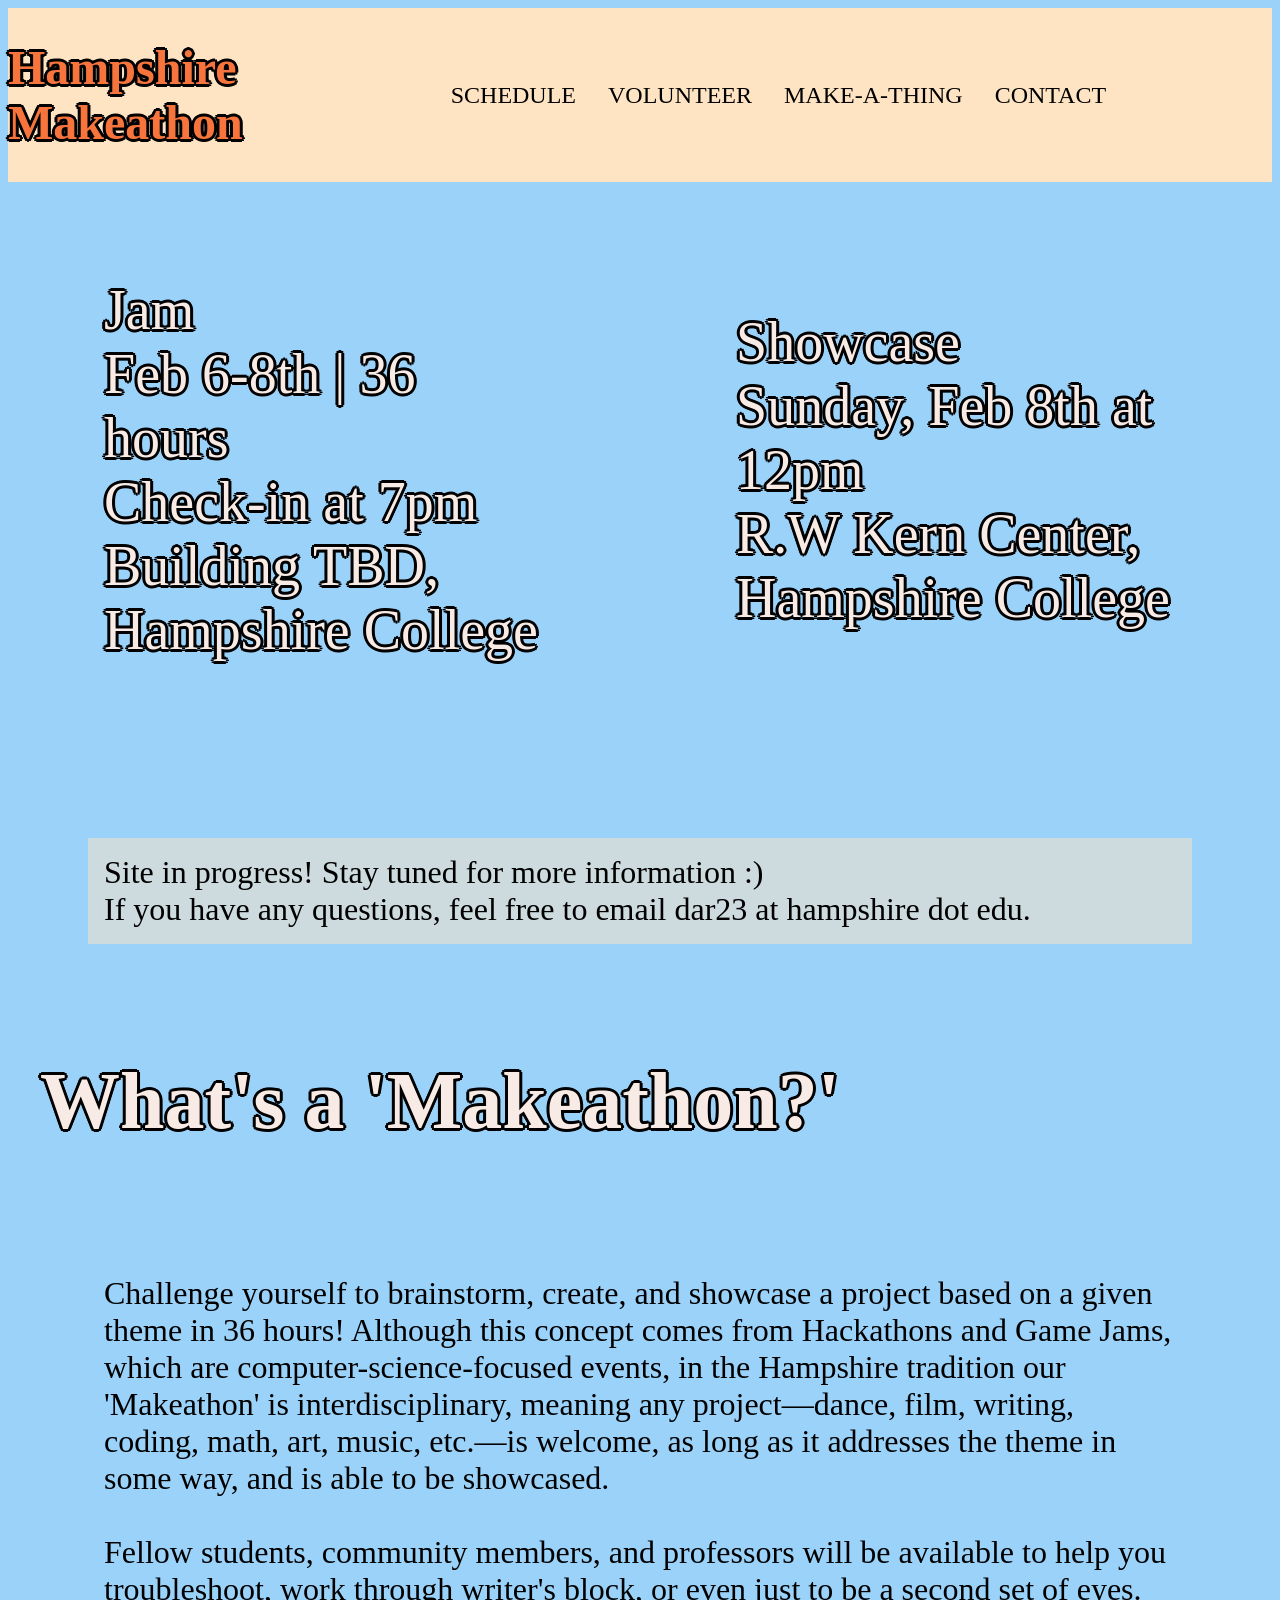
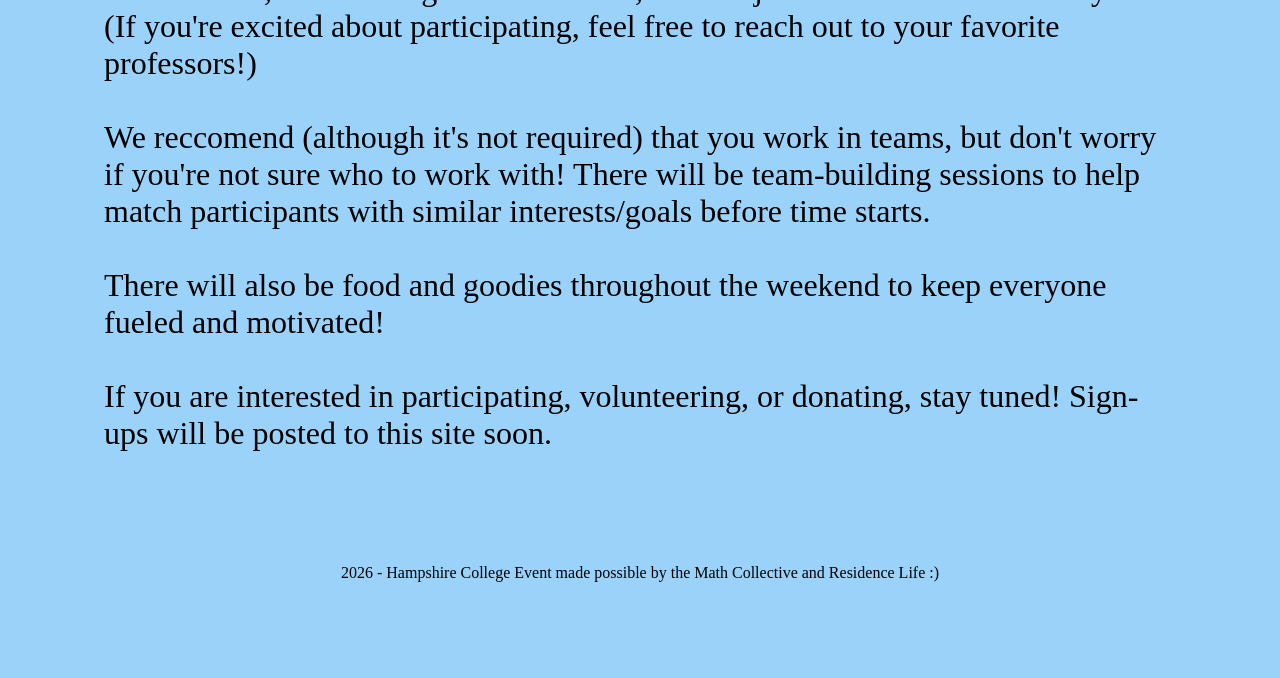
==== index.html @ 8c2adeb7 "added schedule, footer, changed header" ====
<!DOCTYPE html>

<html>
    <head>
        <meta charset="utf-8" />
        <meta name="viewport" content="width=device-width" />
        <title> Hampshire Makeathon! </title>

        <!-- icon -->

        <link rel="stylesheet" href="style.css">

        <style>
            @font-face {
                font-family: "BBH Bogle";
                src: url("fonts/BBH_Bogle/BBHBogle-Regular.ttf");
            }

            @font-face {
                font-family: "BBH Hegarty";
                src: url("fonts/BBH_Hegarty/BBHHegarty-Regular.ttf");
            }

            @font-face {
                font-family: "Inter";
                src: url("fonts/Inter/Inter-VariableFont_opsz\,wght.ttf");
            }

            body {
                background-color: rgb(155, 210, 250);
                background-image: url(solarcanopy.png);
                background-size: 100%;
                background-repeat: no-repeat; 
            }

            header {
                display: flex;
                align-items: center;
                font-family: "BBH Bogle";
                position: sticky;
                top: 0;
                background-color: bisque;
                z-index: 1000;
            }

            nav ul {
                display: flex;
                gap: 1.5 rem;
                list-style: none;
                margin: 3rem;
                padding: 0;
                font-size: 1.5rem;
            }

            nav ul li {
                margin-right: 2rem;
            }

            #title {
                margin-right: 10rem;
                display: flex;
                /* margin: 2rem; */
                font-family: "BBH Hegarty";
                /* font-family: "Verdana"; */
                font-size: 3rem;
                color: rgb(247, 117, 61);
                text-shadow: /*for border*/
                -2px -2px 0 #000,
                2px -2px 0 #000,
                -2px 2px 0 #000,
                2px 2px 0 #000,
                -3px 0px 0 #000,
                3px 0px 0 #000,
                0px -3px 0 #000,
                0px 3px 0 #000;
            }

            #with-shadow {
                background-color: rgb(255, 228, 196, 0.5); 
            }

            p {
                justify-content: center;
                padding: 1rem;
                margin: 5rem;
                font-family: "Inter";
                font-size: 2rem;
            }

            a {
                text-decoration: none;
                color: black;
            }


            .section-title {
                font-size: 5rem;
                font-family: "BBH Bogle";
                padding: 2rem;
                margin-top: 2rem;
                background-color: rgb(0, 0, 0, 0);
                color: rgb(248, 235, 229);
                text-shadow: /*for border*/
                -2px -2px 0 #000,
                2px -2px 0 #000,
                -2px 2px 0 #000,
                2px 2px 0 #000,
                -3px 0px 0 #000,
                3px 0px 0 #000,
                0px -3px 0 #000,
                0px 3px 0 #000;
            }

            #dates {
                display: flex;
                align-items: center;
            }

            #dates p {
                flex: 1 1 0;
                font-size: 3.5rem;
                font-family: "BBH Bogle";
                background-color: rgb(0, 0, 0, 0);
                color: rgb(248, 235, 229);
                text-shadow: /*for border*/
                -2px -2px 0 #000,
                2px -2px 0 #000,
                -2px 2px 0 #000,
                2px 2px 0 #000,
                -3px 0px 0 #000,
                3px 0px 0 #000,
                0px -3px 0 #000,
                0px 3px 0 #000;
            }

            footer p {
                text-align: center;
                font-size: 1rem;
            }
        </style>

       
    </head>
    <body>
        <header>
            <a href="index.html">
                <h1 id="title"> Hampshire <br> Makeathon </h1>
            </a>
            <nav>
                <ul>
                    <li> <a href="schedule.html"> SCHEDULE </a> </li>
                    <li> <a href="volunteer.html">VOLUNTEER</a></li>
                    <li> <a href="participate.html">MAKE-A-THING</a></li>
                    <li> <a href="contact.html">CONTACT</a> </li>
                </ul>
            </nav>
        </header>

        <div id="dates">
            <p>
                Jam <br>
                Feb 6-8th | 36 hours <br>
                Check-in at 7pm <br>
                Building TBD, Hampshire College
            </p>

            <p>
                Showcase <br>
                Sunday, Feb 8th at 12pm <br>
                R.W Kern Center, Hampshire College
            </p>
        </div>

        <p id="with-shadow">
           Site in progress! Stay tuned for more information :) <br>
            If you have any questions, feel free to email dar23 at hampshire dot edu.
        </p>

        <h1 class="section-title">
            What's a 'Makeathon?'
        </h1>

        <p>
            Challenge yourself to brainstorm, create, and showcase a project based on a given theme in 36 hours! Although this concept
            comes from Hackathons and Game Jams, which are computer-science-focused events, in the Hampshire tradition our 'Makeathon' is interdisciplinary, meaning 
            any project—dance, film, writing, coding, math, art, music, etc.—is welcome, as long as it addresses the theme in some way, 
            and is able to be showcased.  <br> <br>
            
            Fellow students, community members, and professors will be available to help you troubleshoot, work through 
            writer's block, or even just to be a second set of eyes. (If you're excited about participating, feel free to reach
            out to your favorite professors!) <br> <br>

            We reccomend (although it's not required) that you work in teams, but don't worry if you're not sure who to work with! There
            will be team-building sessions to help match participants with similar interests/goals before time starts. <br> <br>

            There will also be food and goodies throughout the weekend to keep everyone fueled and motivated! <br> <br>

            If you are interested in participating, volunteering, or donating, stay tuned! Sign-ups will be posted to this site soon.
        </p>

        <footer>
            <p> 2026 - <a href="https://www.hampshire.edu/"> Hampshire College</a> Event made possible by the Math Collective and Residence Life :)</p>
        </footer>

    </body>
</html>
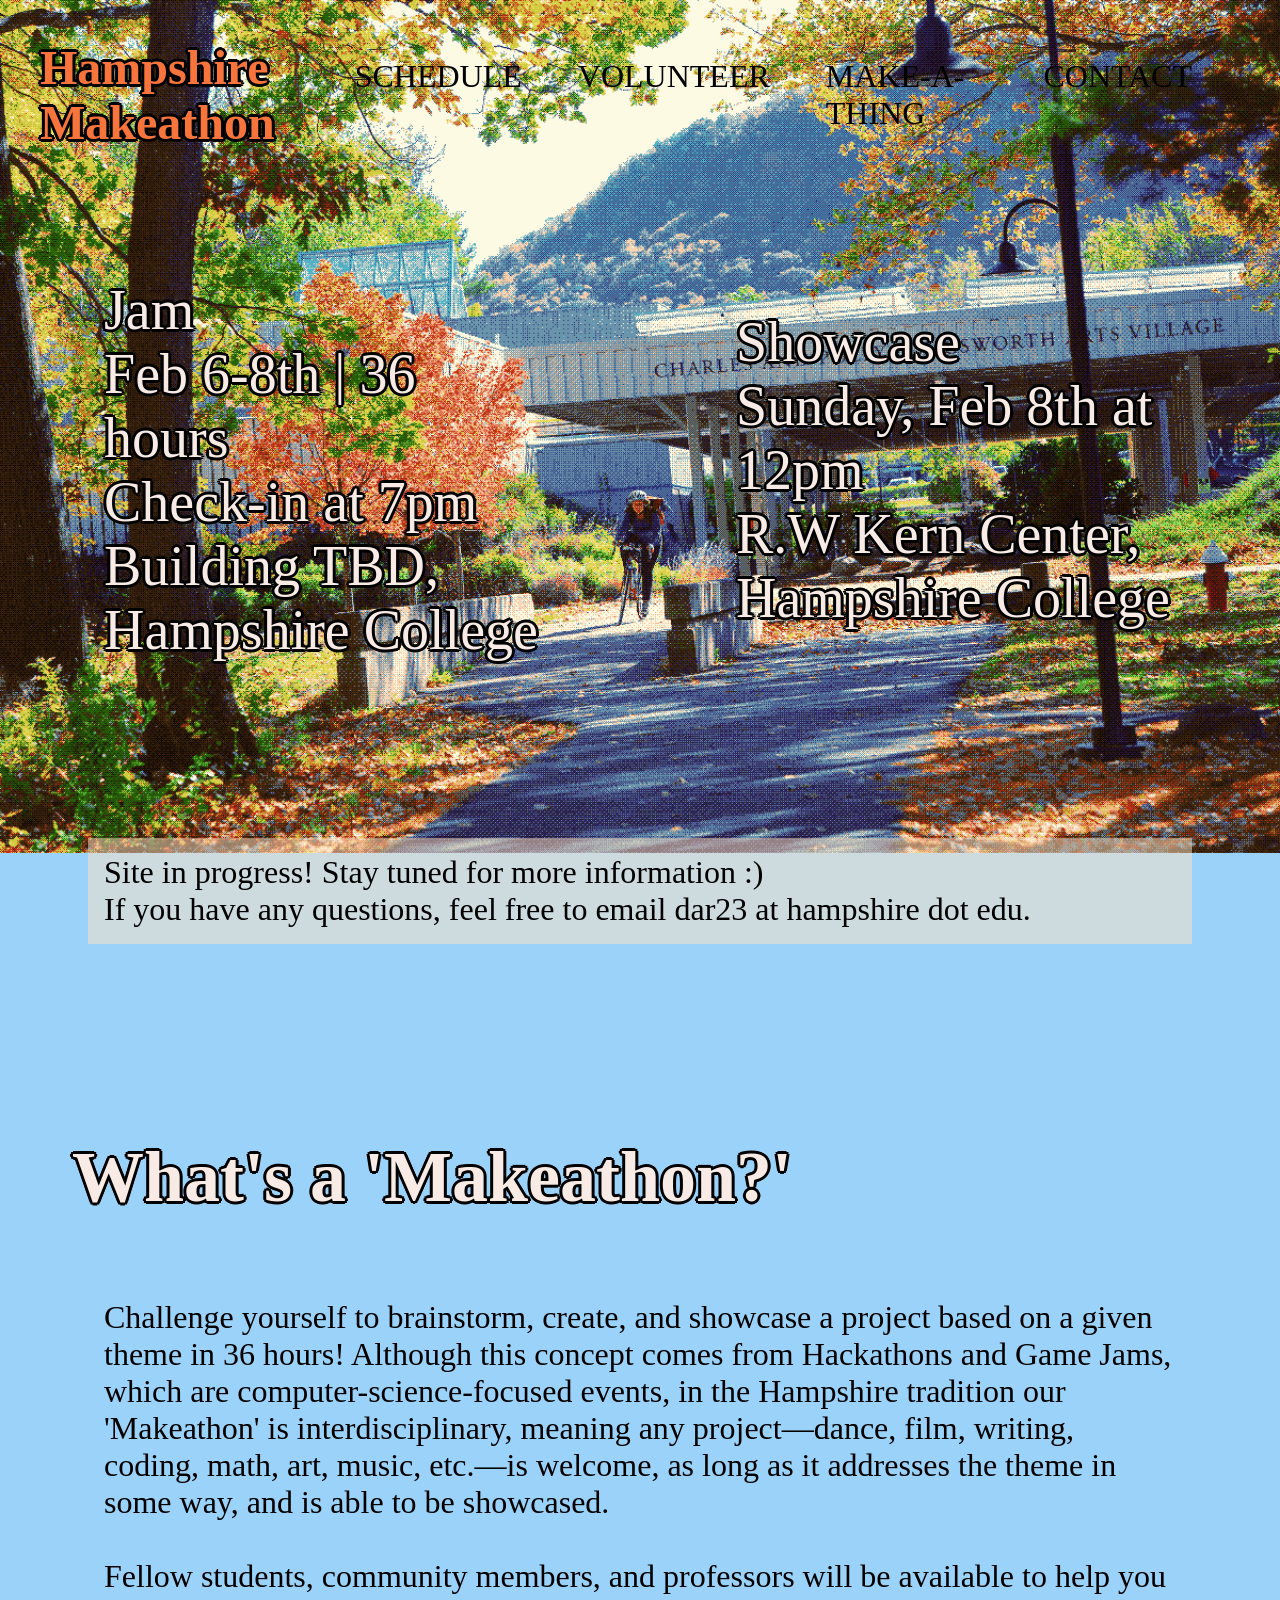
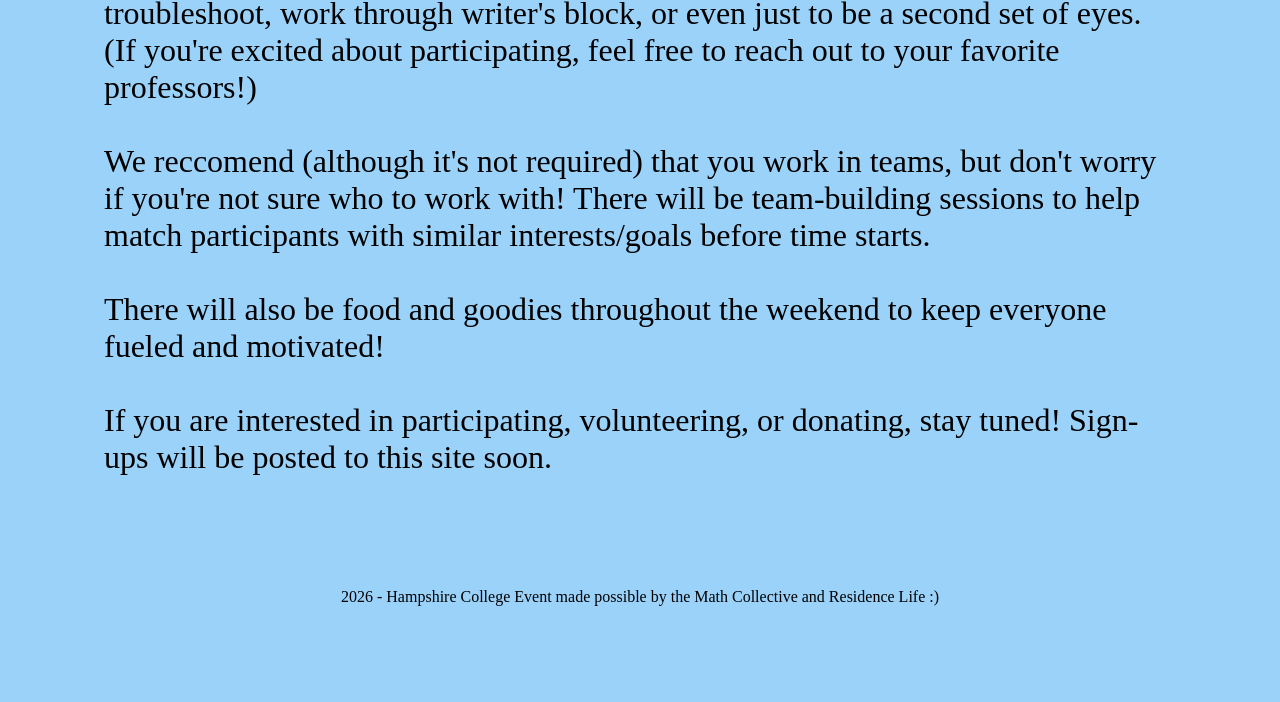
==== commit 8a89cba7: "refactor for mobile rendering" ====
--- a/index.html
+++ b/index.html
@@ -6,9 +6,7 @@
         <meta name="viewport" content="width=device-width" />
         <title> Hampshire Makeathon! </title>
 
-        <!-- icon -->
-
-        <link rel="stylesheet" href="style.css">
+        <link rel="icon" href="assets/hamp_logo.png" type="image/x-icon"/>
 
         <style>
             @font-face {
@@ -27,93 +25,19 @@
             }
 
             body {
-                background-color: rgb(155, 210, 250);
-                background-image: url(solarcanopy.png);
+                background-image: url(assets/solarcanopy.png);
                 background-size: 100%;
                 background-repeat: no-repeat; 
             }
 
-            header {
-                display: flex;
-                align-items: center;
-                font-family: "BBH Bogle";
-                position: sticky;
-                top: 0;
-                background-color: bisque;
-                z-index: 1000;
-            }
-
-            nav ul {
-                display: flex;
-                gap: 1.5 rem;
-                list-style: none;
-                margin: 3rem;
-                padding: 0;
-                font-size: 1.5rem;
-            }
-
-            nav ul li {
-                margin-right: 2rem;
-            }
-
-            #title {
-                margin-right: 10rem;
-                display: flex;
-                /* margin: 2rem; */
-                font-family: "BBH Hegarty";
-                /* font-family: "Verdana"; */
-                font-size: 3rem;
-                color: rgb(247, 117, 61);
-                text-shadow: /*for border*/
-                -2px -2px 0 #000,
-                2px -2px 0 #000,
-                -2px 2px 0 #000,
-                2px 2px 0 #000,
-                -3px 0px 0 #000,
-                3px 0px 0 #000,
-                0px -3px 0 #000,
-                0px 3px 0 #000;
-            }
-
-            #with-shadow {
-                background-color: rgb(255, 228, 196, 0.5); 
-            }
-
-            p {
-                justify-content: center;
-                padding: 1rem;
-                margin: 5rem;
-                font-family: "Inter";
-                font-size: 2rem;
-            }
-
-            a {
-                text-decoration: none;
-                color: black;
-            }
-
-
-            .section-title {
-                font-size: 5rem;
-                font-family: "BBH Bogle";
-                padding: 2rem;
-                margin-top: 2rem;
-                background-color: rgb(0, 0, 0, 0);
-                color: rgb(248, 235, 229);
-                text-shadow: /*for border*/
-                -2px -2px 0 #000,
-                2px -2px 0 #000,
-                -2px 2px 0 #000,
-                2px 2px 0 #000,
-                -3px 0px 0 #000,
-                3px 0px 0 #000,
-                0px -3px 0 #000,
-                0px 3px 0 #000;
+            #intro {
+                margin-top: 10rem;
             }
 
             #dates {
-                display: flex;
+                display: flex; /* puts p elements in a row*/
                 align-items: center;
+                flex-wrap: wrap;
             }
 
             #dates p {
@@ -133,20 +57,57 @@
                 0px 3px 0 #000;
             }
 
+            #comments {
+                margin-top: 0rem;
+            }
+
             footer p {
                 text-align: center;
                 font-size: 1rem;
             }
+
+            @media (max-width: 768px) { /* mobile rendering */
+                #intro {
+                    margin-top: 6rem;
+                }
+                #dates {
+                    flex-direction: column;
+                    align-items: stretch;
+                    width: 100%;
+                }
+
+                #dates p {
+                    margin-left: 2rem;
+                    font-size: 2.1rem;
+                    text-shadow: /*for border*/
+                    -0.5px -0.5px 0 #000,
+                    0.5px -0.5px 0 #000,
+                    -0.5px 0.5px 0 #000,
+                    0.5px 0.5px 0 #000,
+                    -0.8px 0px 0 #000,
+                    0.8px 0px 0 #000,
+                    0px -0.8px 0 #000,
+                    0px 0.8px 0 #000;
+                }
+            }
+
         </style>
 
+        <link rel="stylesheet" href="style.css" defer>
+        <script src="mobile-scripts.js" defer></script>
        
     </head>
     <body>
         <header>
-            <a href="index.html">
+            <button id="menu-button">
+                ≡
+            </button>
+
+            <a id="title-link" href="index.html">
                 <h1 id="title"> Hampshire <br> Makeathon </h1>
             </a>
-            <nav>
+
+            <nav id="mobile-menu">
                 <ul>
                     <li> <a href="schedule.html"> SCHEDULE </a> </li>
                     <li> <a href="volunteer.html">VOLUNTEER</a></li>
@@ -157,14 +118,14 @@
         </header>
 
         <div id="dates">
-            <p>
+            <p id="left-text">
                 Jam <br>
                 Feb 6-8th | 36 hours <br>
                 Check-in at 7pm <br>
                 Building TBD, Hampshire College
             </p>
 
-            <p>
+            <p id="right-text">
                 Showcase <br>
                 Sunday, Feb 8th at 12pm <br>
                 R.W Kern Center, Hampshire College
@@ -176,11 +137,11 @@
             If you have any questions, feel free to email dar23 at hampshire dot edu.
         </p>
 
-        <h1 class="section-title">
+        <h1 id="intro" class="section-title">
             What's a 'Makeathon?'
         </h1>
 
-        <p>
+        <p id="comments">
             Challenge yourself to brainstorm, create, and showcase a project based on a given theme in 36 hours! Although this concept
             comes from Hackathons and Game Jams, which are computer-science-focused events, in the Hampshire tradition our 'Makeathon' is interdisciplinary, meaning 
             any project—dance, film, writing, coding, math, art, music, etc.—is welcome, as long as it addresses the theme in some way, 
--- a/style.css
+++ b/style.css
@@ -0,0 +1,191 @@
+@font-face {
+    font-family: "BBH Bogle";
+    src: url("fonts/BBH_Bogle/BBHBogle-Regular.ttf");
+}
+
+@font-face {
+    font-family: "BBH Hegarty";
+    src: url("fonts/BBH_Hegarty/BBHHegarty-Regular.ttf");
+}
+
+@font-face {
+    font-family: "Inter";
+    src: url("fonts/Inter/Inter-VariableFont_opsz\,wght.ttf");
+}
+
+body {
+    background-color: rgb(155, 210, 250);
+}
+
+header {
+    display: flex;
+    align-items: center;
+    font-family: "BBH Bogle";
+}
+
+nav ul {
+    display: flex;
+    gap: 1.5rem;
+    list-style: none;
+    margin: 3rem;
+    padding: 0;
+    font-size: 2rem;
+}
+
+nav ul li {
+    margin-right: 2rem;
+}
+
+#menu-button {
+    display: none;
+}
+
+#title {
+    display: flex;
+    margin: 2rem;
+    font-family: "BBH Hegarty";
+    font-size: 3rem;
+    color: rgb(247, 117, 61);
+    text-shadow: /*for border*/
+    -2px -2px 0 #000,
+    2px -2px 0 #000,
+    -2px 2px 0 #000,
+    2px 2px 0 #000,
+    -3px 0px 0 #000,
+    3px 0px 0 #000,
+    0px -3px 0 #000,
+    0px 3px 0 #000;
+}
+
+#with-shadow {
+    background-color: rgb(255, 228, 196, 0.5); 
+}
+
+p {
+    justify-content: center;
+    padding: 1rem;
+    margin: 5rem;
+    font-family: "Inter";
+    font-size: 2rem;
+}
+
+a {
+    text-decoration: none;
+    color: black;
+}
+
+
+.section-title {
+    font-size: 4.5rem;
+    font-family: "BBH Hegarty";
+    padding: 2rem;
+    margin: 2rem;
+    margin-top: 3rem;
+    background-color: rgb(0, 0, 0, 0);
+    color: rgb(248, 235, 229);
+    text-shadow: /*for border */
+    -2px -2px 0 #000,
+    2px -2px 0 #000,
+    -2px 2px 0 #000,
+    2px 2px 0 #000,
+    -3px 0px 0 #000,
+    3px 0px 0 #000,
+    0px -3px 0 #000,
+    0px 3px 0 #000;
+}
+
+footer p {
+    font-family: "Inter";
+    text-align: center;
+    font-size: 1rem;
+}
+
+@media (max-width: 768px) { /* mobile rendering */
+    body {
+        background-size: 275%;
+    }
+
+    p {
+        padding: 0.5rem;
+        margin: 0.7rem;
+        font-size: 0.9rem;
+    }
+
+    #title {
+        margin: 0rem;
+        margin-left: 1.5rem;
+        padding: 0.5rem;
+        font-size: 1.7rem;
+        z-index: inherit;
+        -webkit-text-stroke: #000 0.005rem;
+    }
+
+    #title-link {
+        z-index: 1001;
+    }
+
+    #menu-button {
+        display: block;
+        margin-left: 1.3rem;
+        border-style: double;
+        height: 2.2rem;
+        width: 2.2rem;
+        z-index: 1002;
+
+    }
+
+    #mobile-menu {
+        position: fixed; /* this part overlays this component (doesnt affect spacing of anything else below it) */
+        inset: 0;
+        background-color: bisque;
+        display: flex;
+        flex-direction: column;
+
+        /*hidden by default*/
+        opacity: 0;
+        transition: opacity 0.3s ease;
+    }
+
+    #mobile-menu ul {
+        flex-direction: column;
+        list-style: none;
+        padding-top: 7rem;
+        padding-left: 3rem;
+        margin: 0;
+    }
+
+    #mobile-menu li {
+        margin: 1rem 0;
+    }
+
+    #mobile-menu a {
+        font-size: 2rem;
+        font-family: "BBH Bogle";
+        color: black;
+        text-decoration: none;
+    }
+
+    #mobile-menu.open {
+        opacity: 1;
+    }
+
+    .section-title {
+        text-align: center;
+        margin: 0rem;
+        font-size: 2.5rem;
+        -webkit-text-stroke: #000 0.0005rem;
+        /* text-shadow: /*for border 
+        -0.5px -0.5px 0 #000,
+        0.5px -0.5px 0 #000,
+        -0.5px 0.5px 0 #000,
+        0.5px 0.5px 0 #000,
+        -0.8px 0px 0 #000,
+        0.8px 0px 0 #000,
+        0px -0.8px 0 #000,
+        0px 0.8px 0 #000;  */
+    }
+
+    footer p {
+        font-size: 0.7rem;
+    }
+}
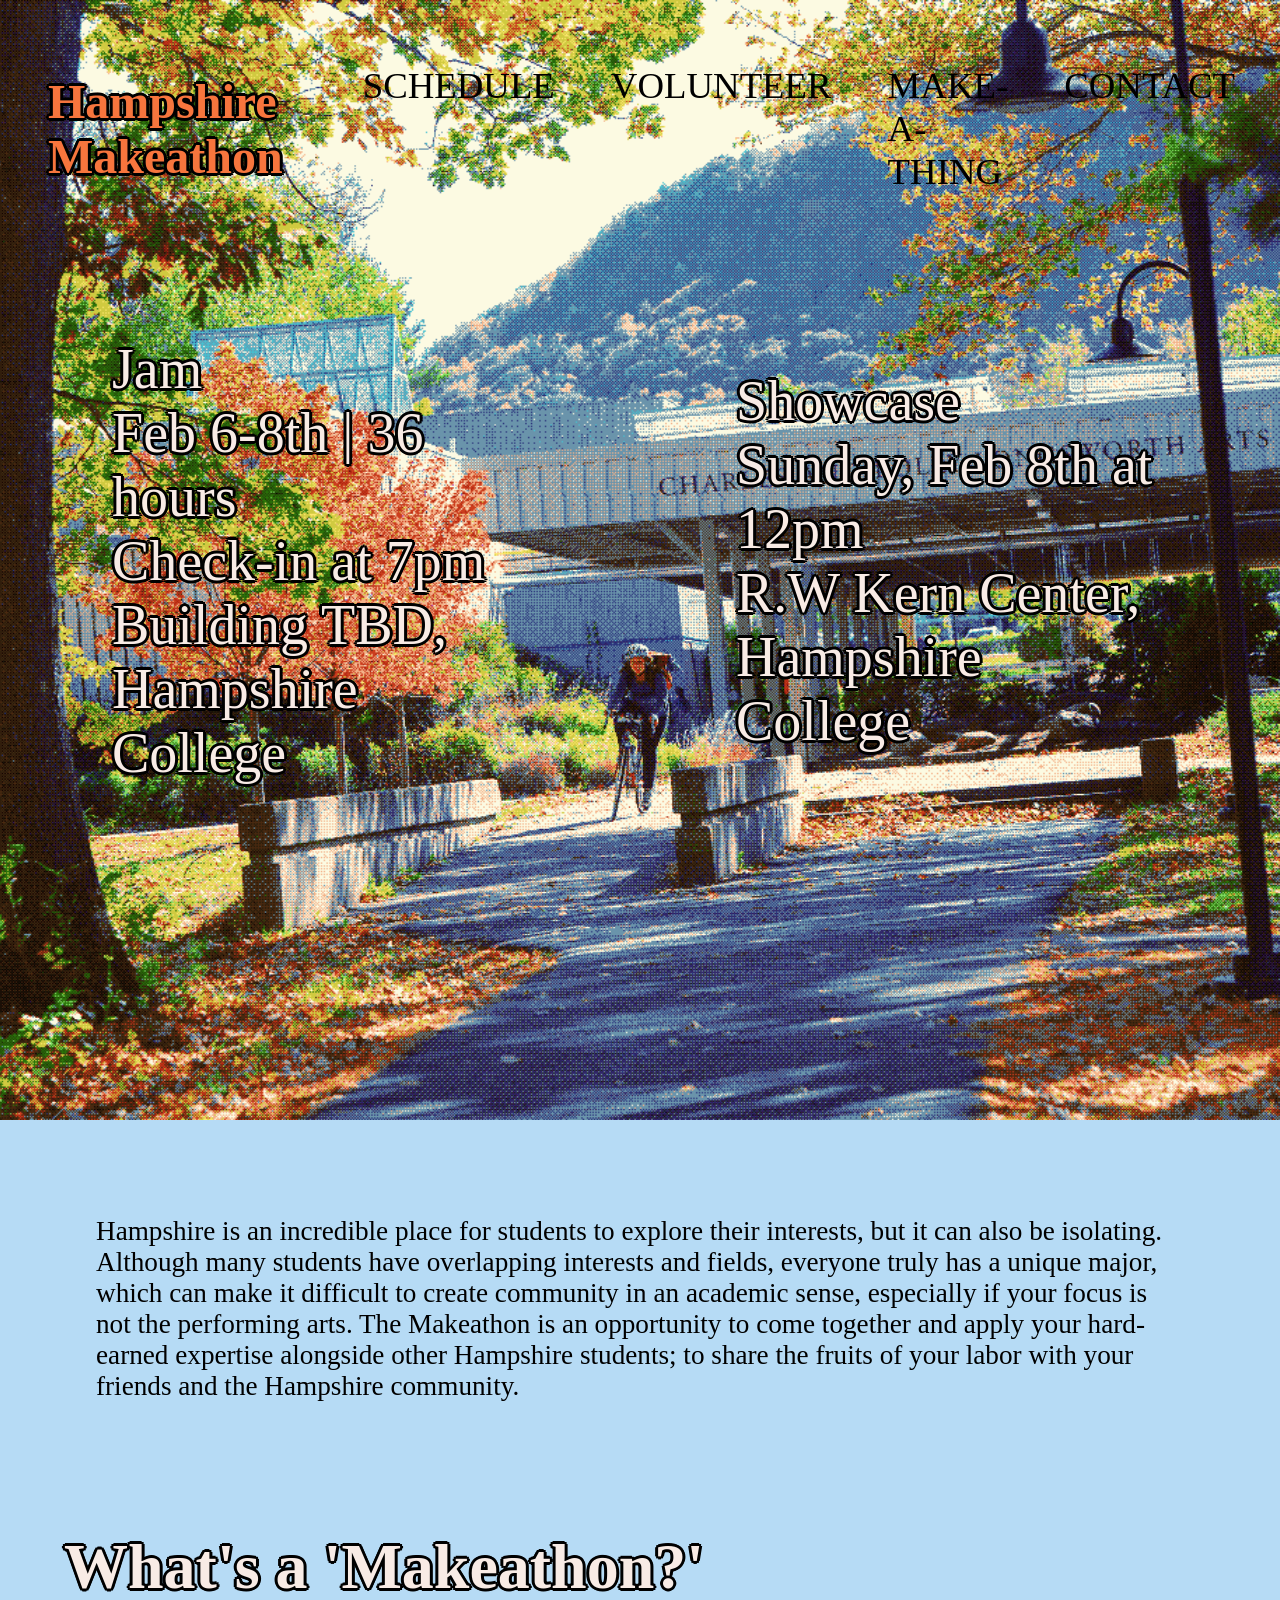
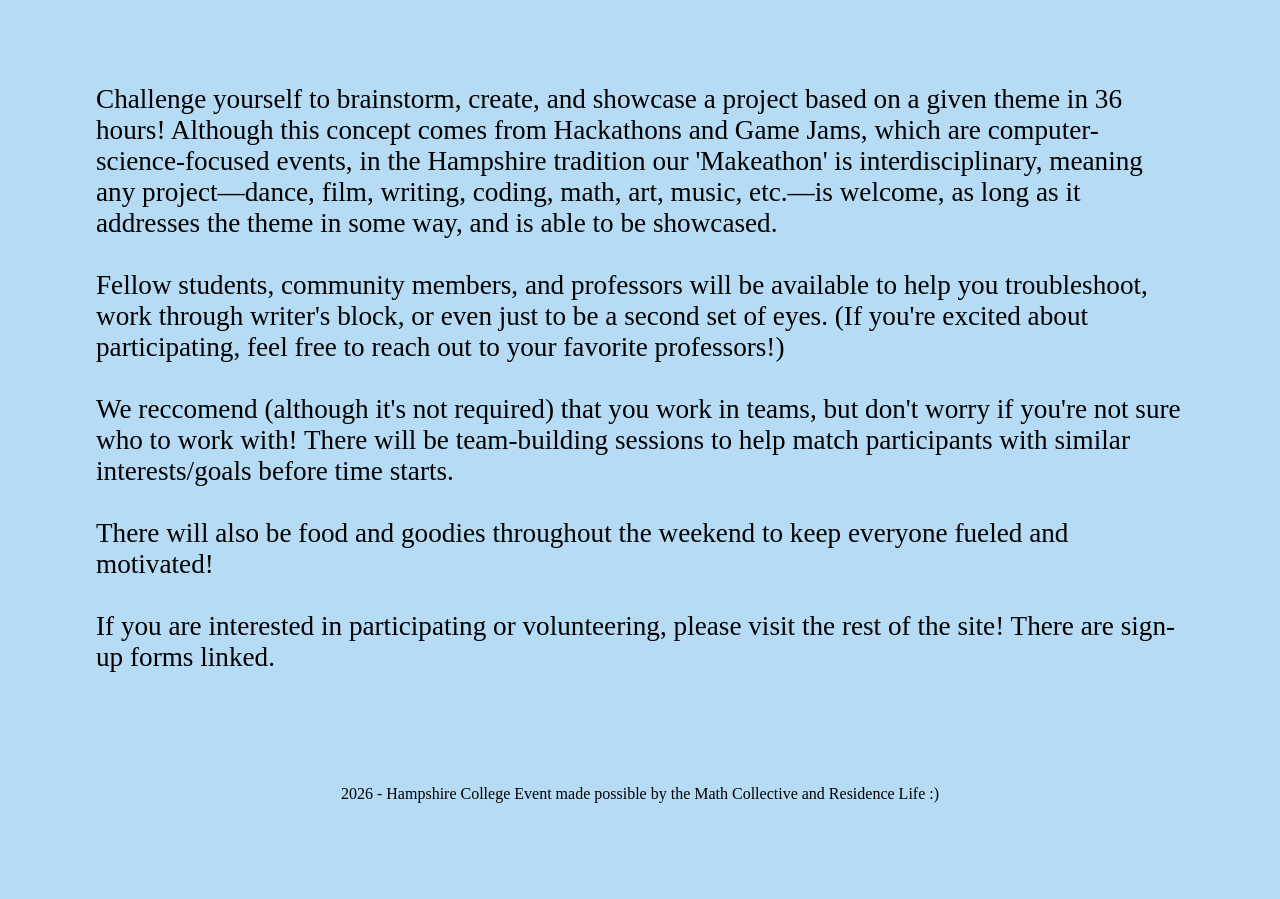
==== commit 1780d6be: "added content to pages and made responsive for mobile" ====
--- a/index.html
+++ b/index.html
@@ -25,13 +25,17 @@
             }
 
             body {
-                background-image: url(assets/solarcanopy.png);
-                background-size: 100%;
-                background-repeat: no-repeat; 
+                margin: 0;
+                padding: 0;
+
             }
 
-            #intro {
-                margin-top: 10rem;
+            #with-background {
+                background-image: url(assets/solarcanopy.png);
+                background-size: cover;
+                background-position: center;
+                background-repeat: no-repeat; 
+                padding: 1rem;
             }
 
             #dates {
@@ -59,17 +63,16 @@
 
             #comments {
                 margin-top: 0rem;
+                padding: 1rem;
             }
 
             footer p {
                 text-align: center;
                 font-size: 1rem;
+                padding: 1rem;
             }
 
             @media (max-width: 768px) { /* mobile rendering */
-                #intro {
-                    margin-top: 6rem;
-                }
                 #dates {
                     flex-direction: column;
                     align-items: stretch;
@@ -98,44 +101,54 @@
        
     </head>
     <body>
-        <header>
-            <button id="menu-button">
-                ≡
-            </button>
+        <div id="with-background">
+            <header>
+                <button id="menu-button">
+                    ≡
+                </button>
 
-            <a id="title-link" href="index.html">
-                <h1 id="title"> Hampshire <br> Makeathon </h1>
-            </a>
+                <a id="title-link" href="index.html">
+                    <h1 id="title"> Hampshire <br> Makeathon </h1>
+                </a>
 
-            <nav id="mobile-menu">
-                <ul>
-                    <li> <a href="schedule.html"> SCHEDULE </a> </li>
-                    <li> <a href="volunteer.html">VOLUNTEER</a></li>
-                    <li> <a href="participate.html">MAKE-A-THING</a></li>
-                    <li> <a href="contact.html">CONTACT</a> </li>
-                </ul>
-            </nav>
-        </header>
+                <nav id="mobile-menu">
+                    <ul>
+                        <li> <a href="schedule.html"> SCHEDULE </a> </li>
+                        <li> <a href="volunteer.html">VOLUNTEER</a></li>
+                        <li> <a href="participate.html">MAKE-A-THING</a></li>
+                        <li> <a href="contact.html">CONTACT</a> </li>
+                    </ul>
+                </nav>
+            </header>
 
-        <div id="dates">
-            <p id="left-text">
-                Jam <br>
-                Feb 6-8th | 36 hours <br>
-                Check-in at 7pm <br>
-                Building TBD, Hampshire College
-            </p>
+            <div id="dates">
+                <p id="left-text">
+                    Jam <br>
+                    Feb 6-8th | 36 hours <br>
+                    Check-in at 7pm <br>
+                    Building TBD, Hampshire College
+                </p>
 
-            <p id="right-text">
-                Showcase <br>
-                Sunday, Feb 8th at 12pm <br>
-                R.W Kern Center, Hampshire College
+                <p id="right-text">
+                    Showcase <br>
+                    Sunday, Feb 8th at 12pm <br>
+                    R.W Kern Center, Hampshire College
+                </p>
+            </div>
+
+            <p>
+                <br>
             </p>
         </div>
 
-        <p id="with-shadow">
-           Site in progress! Stay tuned for more information :) <br>
-            If you have any questions, feel free to email dar23 at hampshire dot edu.
+        <p>
+        Hampshire is an incredible place for students to explore their interests, but it can also be isolating. Although many students have 
+        overlapping interests and fields, everyone truly has a unique major, which can make it difficult to create community in an academic sense, especially if your focus is not the performing arts. 
+        The Makeathon is an opportunity to come together and apply your hard-earned expertise alongside other Hampshire students; to share the fruits of your labor 
+        with your friends and the Hampshire community. 
         </p>
+
+       
 
         <h1 id="intro" class="section-title">
             What's a 'Makeathon?'
@@ -156,7 +169,7 @@
 
             There will also be food and goodies throughout the weekend to keep everyone fueled and motivated! <br> <br>
 
-            If you are interested in participating, volunteering, or donating, stay tuned! Sign-ups will be posted to this site soon.
+            If you are interested in participating or volunteering, please visit the rest of the site! There are sign-up forms linked. 
         </p>
 
         <footer>
--- a/style.css
+++ b/style.css
@@ -14,7 +14,7 @@
 }
 
 body {
-    background-color: rgb(155, 210, 250);
+    background-color: rgb(182, 219, 245);
 }
 
 header {
@@ -29,7 +29,7 @@
     list-style: none;
     margin: 3rem;
     padding: 0;
-    font-size: 2rem;
+    font-size: 2.3rem;
 }
 
 nav ul li {
@@ -57,7 +57,7 @@
     0px 3px 0 #000;
 }
 
-#with-shadow {
+.with-shadow {
     background-color: rgb(255, 228, 196, 0.5); 
 }
 
@@ -66,7 +66,7 @@
     padding: 1rem;
     margin: 5rem;
     font-family: "Inter";
-    font-size: 2rem;
+    font-size: 1.7rem;
 }
 
 a {
@@ -76,7 +76,7 @@
 
 
 .section-title {
-    font-size: 4.5rem;
+    font-size: 4rem;
     font-family: "BBH Hegarty";
     padding: 2rem;
     margin: 2rem;
@@ -125,11 +125,12 @@
     }
 
     #menu-button {
+        font-size: 1.5rem;
         display: block;
-        margin-left: 1.3rem;
+        margin-left: 1rem;
         border-style: double;
-        height: 2.2rem;
-        width: 2.2rem;
+        height: 2.6rem;
+        width: 2.6rem;
         z-index: 1002;
 
     }
@@ -144,6 +145,9 @@
         /*hidden by default*/
         opacity: 0;
         transition: opacity 0.3s ease;
+
+        /* disable pointer events when hidden */
+        pointer-events: none;
     }
 
     #mobile-menu ul {
@@ -167,12 +171,13 @@
 
     #mobile-menu.open {
         opacity: 1;
+        pointer-events: all;
     }
 
     .section-title {
         text-align: center;
         margin: 0rem;
-        font-size: 2.5rem;
+        font-size: 2rem;
         -webkit-text-stroke: #000 0.0005rem;
         /* text-shadow: /*for border 
         -0.5px -0.5px 0 #000,
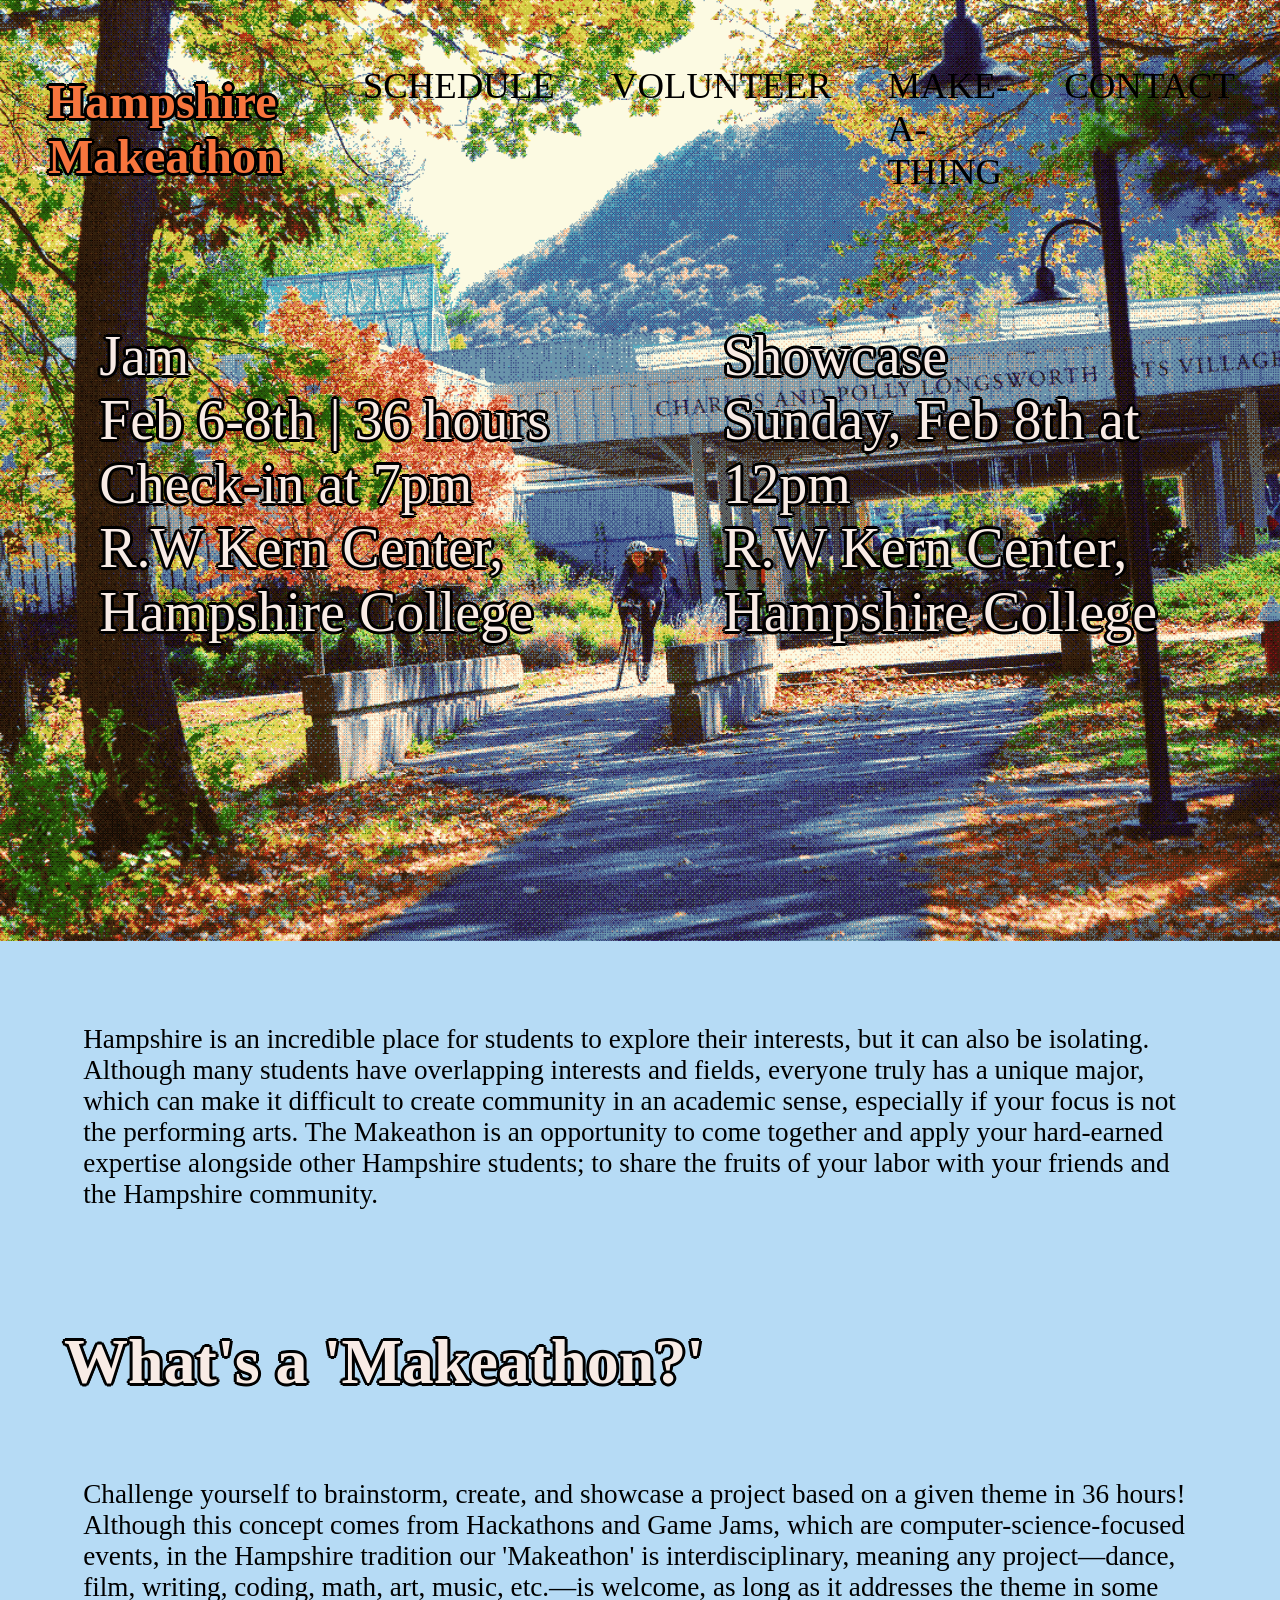
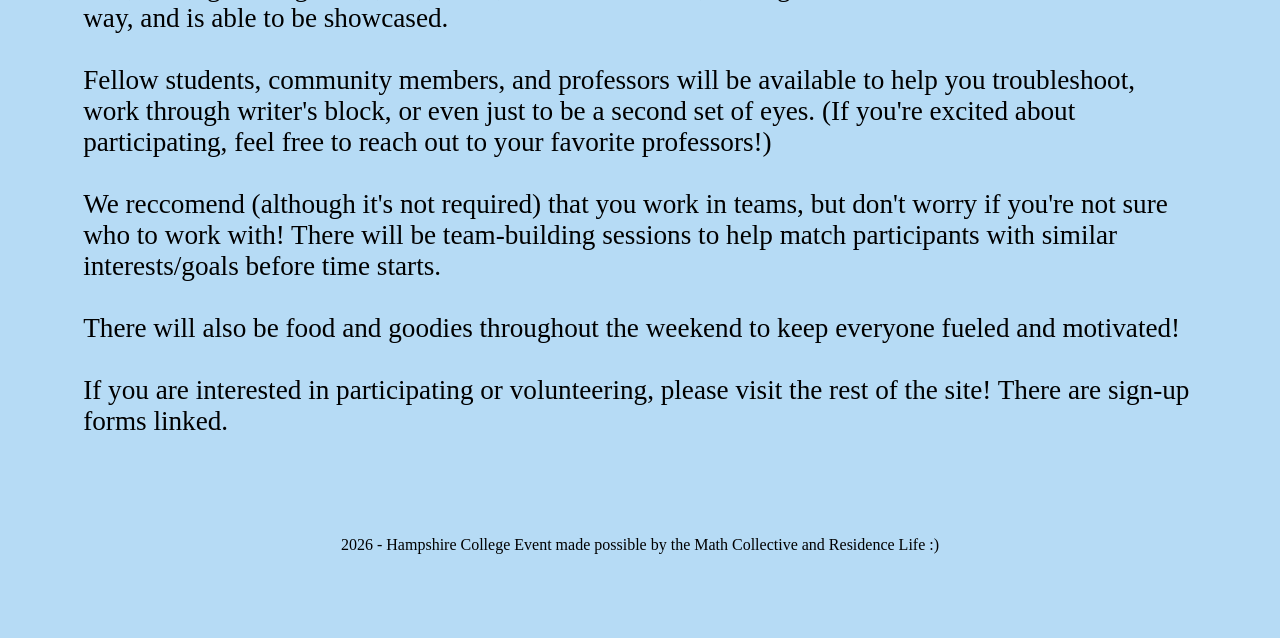
==== commit dc02a455: "finalized kern location" ====
--- a/index.html
+++ b/index.html
@@ -126,7 +126,7 @@
                     Jam <br>
                     Feb 6-8th | 36 hours <br>
                     Check-in at 7pm <br>
-                    Building TBD, Hampshire College
+                    R.W Kern Center, Hampshire College
                 </p>
 
                 <p id="right-text">
--- a/style.css
+++ b/style.css
@@ -58,13 +58,14 @@
 }
 
 .with-shadow {
+    margin: 3rem;
     background-color: rgb(255, 228, 196, 0.5); 
 }
 
 p {
     justify-content: center;
     padding: 1rem;
-    margin: 5rem;
+    margin: 4.2rem;
     font-family: "Inter";
     font-size: 1.7rem;
 }
